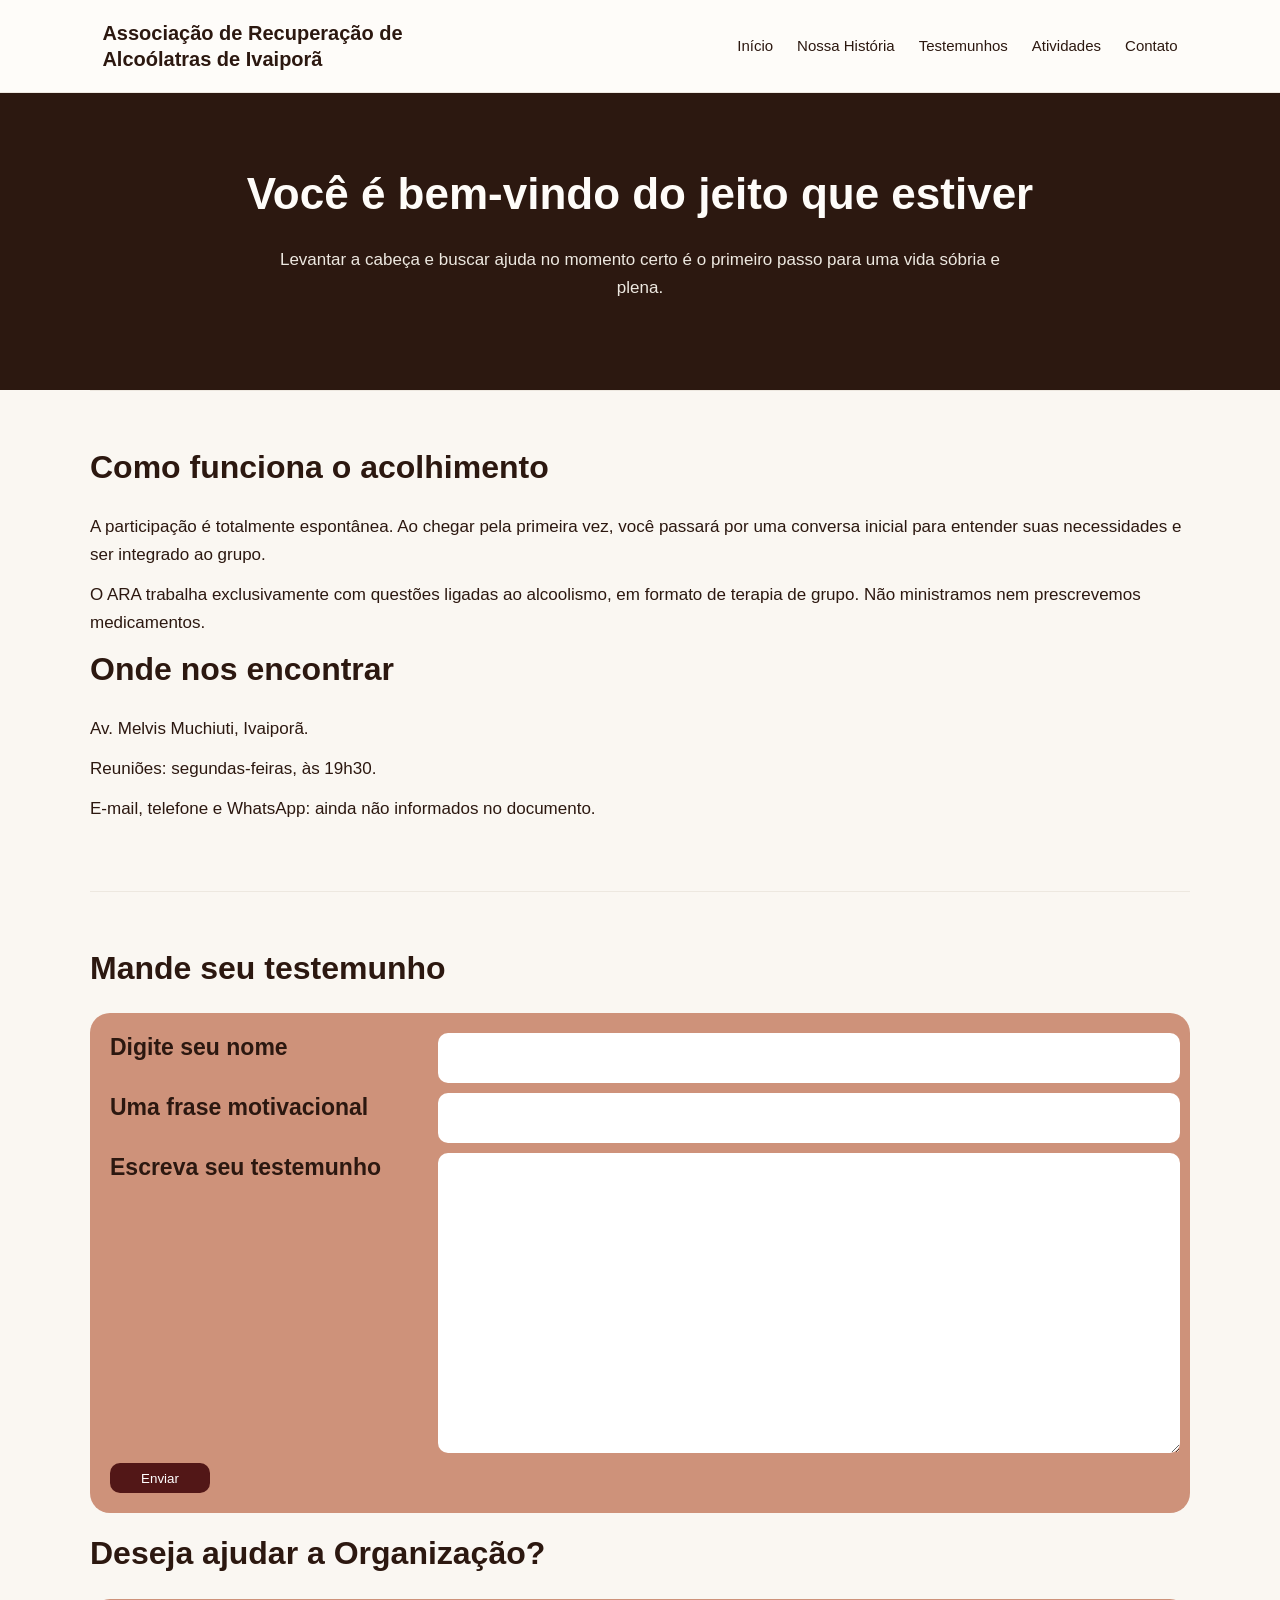
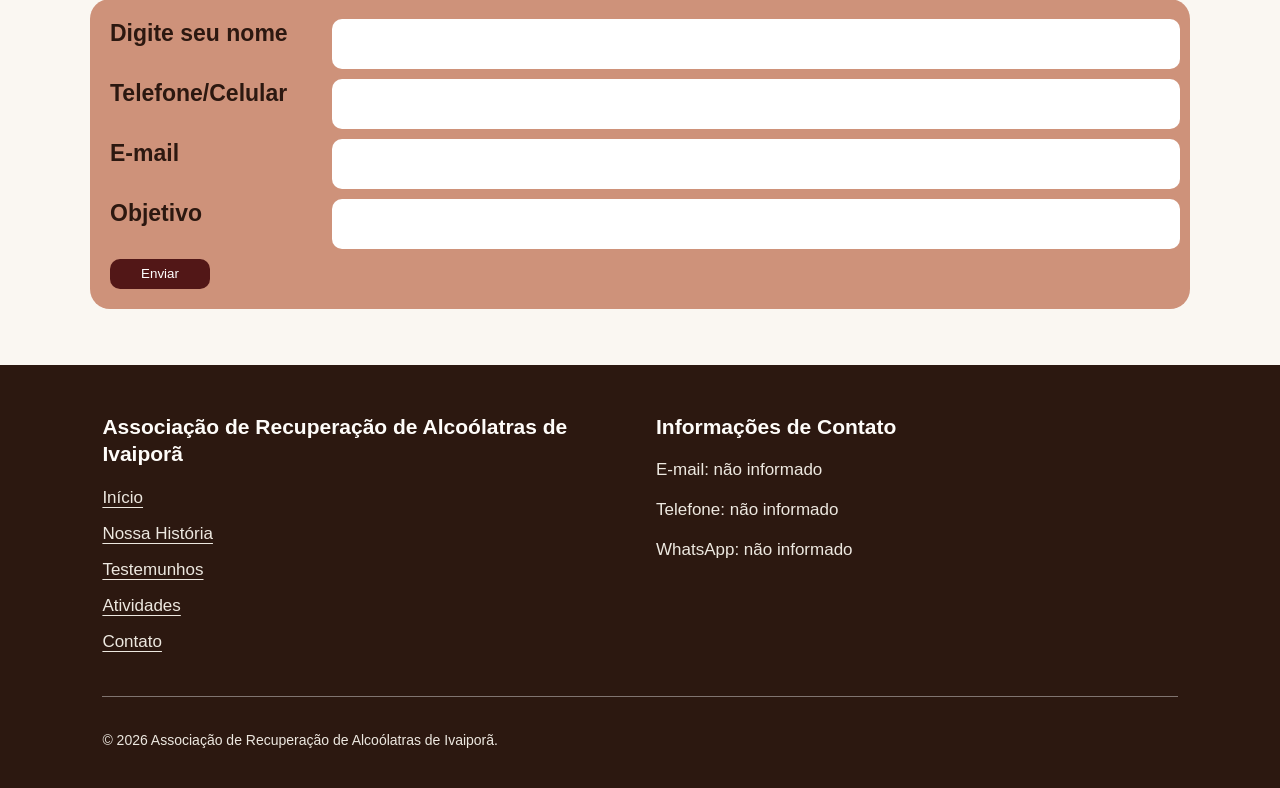
==== contato.html @ e246e1f0 "Add files via upload" ====
<!DOCTYPE html>
<html lang="pt-BR">

<head>
    <meta charset="UTF-8">
    <meta name="description" content="Entre em contato com a ARA Ivaiporã.">
    <meta name="viewport" content="width=device-width, initial-scale=1.0">
    <title>ARA Ivaiporã | Contato</title>
    <link rel="stylesheet" href="assets/style.css">
</head>

<body>
    <header><a class="marca-do-site" href="index.html"><span class="marca-completa">Associação de Recuperação de Alcoólatras de Ivaiporã</span><span class="marca-curta">ARA de Ivaiporã</span></a>
        <nav aria-label="Navegação principal">
<ul class="menu-desktop">
            <li><a href="index.html">Início</a></li>
            <li><a href="nossa-historia.html">Nossa História</a></li>
            <li><a href="testemunhos.html">Testemunhos</a></li>
            <li><a href="atividades.html">Atividades</a></li>
            <li><a href="contato.html">Contato</a></li>
        </ul>
<details class="menu-mobile">
<summary><span class="icone-menu" aria-hidden="true"></span>Menu</summary>
<ul>
            <li><a href="index.html">Início</a></li>
            <li><a href="nossa-historia.html">Nossa História</a></li>
            <li><a href="testemunhos.html">Testemunhos</a></li>
            <li><a href="atividades.html">Atividades</a></li>
            <li><a href="contato.html">Contato</a></li>
        </ul>
</details>
</nav>
    </header>
    <main>
        <section>
            <h1>Você é bem-vindo do jeito que estiver</h1>
            <p>Levantar a cabeça e buscar ajuda no momento certo é o primeiro passo para uma vida sóbria e plena.</p>
        </section>
        <section>
            <h2>Como funciona o acolhimento</h2>
            <p>A participação é totalmente espontânea. Ao chegar pela primeira vez, você passará por uma conversa
                inicial para entender suas necessidades e ser integrado ao grupo.</p>
            <p>O ARA trabalha exclusivamente com questões ligadas ao alcoolismo, em formato de terapia de grupo. Não
                ministramos nem prescrevemos medicamentos.</p>
            <h2>Onde nos encontrar</h2>
            <p>Av. Melvis Muchiuti, Ivaiporã.</p>
            <p>Reuniões: segundas-feiras, às 19h30.</p>
            <p>E-mail, telefone e WhatsApp: ainda não informados no documento.</p>
        </section>
        <section>
            <h2>Mande seu testemunho</h2>
            <div class="testemunho um">
            <h3><label for="">Digite seu nome</label> </h3>
            <input class="inputcont" type="text">
           <h3> <label for="">Uma frase motivacional</label> </h3>
            <input class="inputcont" type="text">
           <h3> <label for="">Escreva seu testemunho </label> </h3>
            <textarea class="inputcont tex" name="" id=""></textarea>
            <input class="botaosub" type="submit" value="Enviar">
            </div>
            <h2>Deseja ajudar a Organização?</h2>
            <div class="testemunho dois">
                 <h3><label for="">Digite seu nome</label> </h3>
            <input class="inputcont" type="text">
           <h3> <label for="">Telefone/Celular</label> </h3>
            <input class="inputcont" type="tel">
             <h3> <label for="">E-mail</label> </h3>
            <input class="inputcont" type="email">
                <h3> <label for="">Objetivo</label> </h3>
            <input class="inputcont" type="text">
            <input class="botaosub" type="submit" value="Enviar">
            </div>
        </section>
    </main>
    <footer>
        <div class="bloco-do-footer">
            <h3>Associação de Recuperação de Alcoólatras de Ivaiporã</h3>
            <ul>
                <li><a href="index.html">Início</a></li>
                <li><a href="nossa-historia.html">Nossa História</a></li>
                <li><a href="testemunhos.html">Testemunhos</a></li>
                <li><a href="atividades.html">Atividades</a></li>
                <li><a href="contato.html">Contato</a></li>
            </ul>
        </div>
        <div class="bloco-do-footer">
            <h3>Informações de Contato</h3>
            <address>
                <p>E-mail: não informado</p>
                <p>Telefone: não informado</p>
                <p>WhatsApp: não informado</p>
            </address>
        </div>
        <div class="registro-do-ara">
            <p>&copy; 2026 Associação de Recuperação de Alcoólatras de Ivaiporã.</p>
        </div>
    </footer>
</body>

</html>
---- assets/style.css ----
* {
    box-sizing: border-box;
}

body {
    margin: 0;
    font-family: "Segoe UI", "Trebuchet MS", Arial, sans-serif;
    font-size: 17px;
    line-height: 1.65;
    color: #2c1810;
    background-color: #faf7f2;
    overflow-wrap: break-word;
}

h1, h2, h3 {
    font-family: "Segoe UI", "Trebuchet MS", Arial, sans-serif;
    font-weight: 600;
    line-height: 1.3;
}

h1, h2, h3, h4, p, blockquote, figcaption {
    overflow-wrap: anywhere;
}

h1 {
    margin: 0 0 24px;
    font-size: clamp(2rem, 3.5vw, 2.75rem);
}

h2 {
    margin: 0 0 24px;
    font-size: clamp(1.625rem, 2.5vw, 2rem);
}

h3 {
    margin: 0 0 16px;
    font-size: 23px;
}

h4 {
    margin: 12px 0;
    font-size: 18px;
}

p {
    margin: 12px 0;
}

a {
    color: #2c1810;
    text-underline-offset: 4px;
}

a:hover {
    text-decoration: underline;
}

a:focus-visible {
    outline: 3px solid #c4854a;
    outline-offset: 4px;
}

img {
    max-width: 100%;
    height: auto;
}

iframe {
    max-width: 100%;
}


header {
    display: flex;
    flex-wrap: wrap;
    align-items: center;
    justify-content: space-between;
    gap: 20px;
    padding: 20px 8%;
    background-color: #fefcf9;
    border-bottom: 1px solid #ede8e0;
}

header a {
    color: #2c1810;
    text-decoration: none;
}

header > a {
    max-width: 390px;
    font-family: "Segoe UI", "Trebuchet MS", Arial, sans-serif;
    font-size: 20px;
    font-weight: bold;
    line-height: 1.3;
}

.marca-curta {
    display: none;
}

header > a,
header nav,
.banner-do-ara__conteudo,
.origem__conteudo > *,
.espaco-dos-articles > *,
.links-paginas > *,
.nossa-atividade-cartoes > *,
.informacoes-gerais > * {
    min-width: 0;
}

header ul {
    display: flex;
    flex-wrap: wrap;
    gap: 8px 24px;
    margin: 0;
    padding: 0;
    list-style: none;
}

header li a {
    display: inline-flex;
    align-items: center;
    min-height: 44px;
    padding: 10px 0;
    font-size: 15px;
}

header a:hover {
    color: #2c1810;
}


main > section {
    width: 90%;
    max-width: 1100px;
    margin: 0 auto;
    padding: clamp(36px, 5vw, 56px) 0;
}

main > section + section {
    border-top: 1px solid #ede8e0;
}

main > section:first-child,
.banner-do-ara {
    width: 100%;
    max-width: none;
    padding: clamp(48px, 6vw, 72px) 8%;
    color: #fefcf9;
    background-color: #2c1810;
    text-align: center;
}

.banner-do-ara__conteudo {
    max-width: 760px;
}

.banner-do-ara__conteudo h1,
.banner-do-ara__conteudo p {
    margin-left: 0;
}

.imagem-placeholder {
    display: block;
    width: 100%;
    object-fit: cover;
    background-color: #ede8e0;
}

.imagem-placeholder--banner {
    aspect-ratio: 16 / 10;
    min-height: 260px;
    border: 1px solid rgba(254, 252, 249, 0.32);
    border-radius: 12px;
}

.banner-do-ara > figure {
    margin: 0;
}

.legenda-imagem {
    margin: 10px 0 0;
    color: #ede8e0;
    font-size: 14px;
}

.imagem-historia {
    margin: 0;
}

.imagem-placeholder--historia {
    aspect-ratio: 4 / 3;
    border-radius: 10px;
}

.imagem-historia figcaption {
    margin-top: 10px;
    color: #6b5548;
    font-size: 14px;
}

.origem__conteudo {
    display: grid;
    grid-template-columns: minmax(0, 1.1fr) minmax(260px, 0.9fr);
    align-items: center;
    gap: clamp(28px, 5vw, 56px);
}

.lista-testemunhos {
    display: grid;
    gap: 24px;
}

.cartao-testemunho {
    margin: 0;
    padding: clamp(22px, 4vw, 32px);
    border: 1px solid #ede8e0;
    border-radius: 10px;
    background-color: #fefcf9;
}

.cartao-testemunho + .cartao-testemunho {
    margin-top: 0;
}

.identificacao-testemunho {
    display: flex;
    align-items: center;
    gap: 16px;
    margin-top: 22px;
}

.foto-testemunho {
    flex: 0 0 72px;
    width: 72px;
    height: 72px;
    border: 1px solid #ede8e0;
    border-radius: 50%;
    object-fit: cover;
    background-color: #ede8e0;
}

.identificacao-testemunho p {
    margin: 0;
}

.identificacao-testemunho strong {
    display: block;
}

.identificacao-testemunho span {
    color: #6b5548;
    font-size: 15px;
}

.banner-do-ara {
    display: grid;
    grid-template-columns: minmax(0, 1.15fr) minmax(280px, 0.85fr);
    align-items: center;
    gap: clamp(28px, 5vw, 72px);
    text-align: left;
}

main > section:first-child h1,
.banner-do-ara h1 {
    max-width: 850px;
    margin: 0 auto 24px;
}

main > section:first-child p,
.banner-do-ara p {
    max-width: 760px;
    margin: 16px auto;
    color: #ede8e0;
}


.espaco-dos-articles,
.links-paginas,
.nossa-atividade-cartoes,
.informacoes-gerais {
    display: flex;
    flex-wrap: wrap;
    gap: 24px;
}

.espaco-dos-articles,
.links-paginas {
    margin-top: 32px;
}

.espaco-dos-articles > article,
.links-paginas > a,
.cartoes-de-atividades-realizadas {
    flex: 1 1 280px;
    min-width: 0;
    padding: 28px;
    border: 1px solid #ede8e0;
    border-radius: 8px;
    background-color: #fefcf9;
}

.links-paginas > a {
    color: #2c1810;
    text-decoration: none;
}

.links-paginas > a:hover {
    border-color: #c4854a;
}

.chamado-link-paginas {
    color: #2c1810;
    font-weight: bold;
    text-decoration: underline;
}

.blocos-informacoes-gerais {
    flex: 1 1 280px;
    text-align: center;
}

.texto-informacoes-gerais-destacado {
    color: #2c1810;
}


.conteudo-historia,
.fundacao p {
    max-width: 820px;
}

.fundacao strong {
    display: inline-block;
    margin-top: 16px;
    padding: 8px 16px;
    color: #2c1810;
    background-color: #ede8e0;
    border-radius: 6px;
}

.linha-do-tempo > article {
    margin: 0 0 24px;
    padding: 20px 28px;
    border-left: 4px solid #c4854a;
    background-color: #fefcf9;
}

.linha-do-tempo h3 {
    color: #2c1810;
}

main article + article {
    margin-top: 24px;
}

.espaco-dos-articles > article + article {
    margin-top: 0;
}

blockquote {
    margin: 16px 0;
    padding: 16px 24px;
    border-left: 4px solid #c4854a;
    background-color: #fefcf9;
    font-style: italic;
}

.continuacao-historia {
    text-align: center;
}


.botao-ajuda,
.quero-conhecer,
.continuacao-historia > a {
    display: inline-block;
    margin: 16px 8px 0 0;
    padding: 12px 22px;
    border: 2px solid #c4854a;
    border-radius: 6px;
    font-weight: bold;
    text-decoration: none;
}

.botao-ajuda,
.continuacao-historia > a {
    color: #2c1810;
    background-color: #c4854a;
}

.quero-conhecer {
    color: #fefcf9;
    border-color: #ede8e0;
}

.botao-ajuda:hover,
.continuacao-historia > a:hover {
    background-color: #ede8e0;
}

.quero-conhecer:hover {
    color: #2c1810;
    background-color: #fefcf9;
}


footer {
    display: flex;
    flex-wrap: wrap;
    gap: 32px;
    padding: 48px 8% 24px;
    color: #ede8e0;
    background-color: #2c1810;
}

.bloco-do-footer {
    flex: 1 1 280px;
}

footer h3 {
    color: #fefcf9;
    font-size: 21px;
}

footer a {
    color: #ede8e0;
}

footer ul {
    margin: 0;
    padding: 0;
    list-style: none;
}

footer li {
    margin-bottom: 8px;
}

footer address {
    font-style: normal;
}

.registro-do-ara {
    flex-basis: 100%;
    padding-top: 20px;
    border-top: 1px solid rgba(255, 255, 255, 0.4);
    font-size: 14px;
}


@media (max-width: 600px) {
    .espaco-dos-articles > article,
    .links-paginas > a,
    .cartoes-de-atividades-realizadas {
        flex-basis: 100%;
        padding: 20px;
    }

    .botao-ajuda,
    .quero-conhecer,
    .continuacao-historia > a {
        display: flex;
        align-items: center;
        justify-content: center;
        min-height: 48px;
        margin: 12px 0 0;
        width: 100%;
    }

    h1 {
        font-size: clamp(1.75rem, 7vw, 2rem);
    }

    h2 {
        font-size: clamp(1.5rem, 6vw, 1.6875rem);
    }

    main > section {
        padding: 36px 0;
    }

    main > section:first-child,
    .banner-do-ara {
        padding: 48px 5%;
    }

    .linha-do-tempo > article,
    blockquote {
        padding: 20px;
    }

    footer {
        padding: 36px 5% 20px;
    }
}

.menu-mobile {
    display: none;
}

@media (max-width: 900px) {
    header {
        flex-direction: row;
        flex-wrap: nowrap;
        align-items: center;
        gap: 12px;
        padding: 18px 5%;
    }

    header > a {
        flex: 1 1 auto;
        max-width: calc(100% - 112px);
        font-size: 18px;
    }

    header nav {
        position: relative;
        flex: 0 0 auto;
        width: auto;
        margin-left: auto;
    }

    .marca-completa {
        display: none;
    }

    .marca-curta {
        display: inline;
    }

    header .menu-desktop {
        display: none;
    }

    .menu-mobile {
        display: block;
    }

    .menu-mobile summary {
        display: flex;
        align-items: center;
        justify-content: center;
        gap: 10px;
        min-height: 48px;
        padding: 10px 14px;
        border: 1px solid #ede8e0;
        border-radius: 8px;
        background-color: #fefcf9;
        color: #2c1810;
        font-weight: 600;
        cursor: pointer;
        list-style: none;
    }

    .menu-mobile summary::-webkit-details-marker {
        display: none;
    }

    .menu-mobile summary:focus-visible {
        outline: 3px solid #c4854a;
        outline-offset: 4px;
    }

    .icone-menu {
        display: block;
        width: 20px;
        height: 2px;
        background-color: currentColor;
        box-shadow: 0 -6px currentColor, 0 6px currentColor;
    }

    .menu-mobile[open] summary {
        background-color: #ede8e0;
    }

    .menu-mobile ul {
        position: absolute;
        z-index: 10;
        top: calc(100% + 10px);
        right: 0;
        display: flex;
        flex-direction: column;
        gap: 4px;
        width: min(280px, 90vw);
        padding: 12px;
        border: 1px solid #ede8e0;
        border-radius: 12px;
        background-color: #fefcf9;
        box-shadow: 0 8px 24px rgba(44, 24, 16, 0.12);
    }

    .menu-mobile li a {
        display: flex;
        width: 100%;
        min-height: 48px;
        padding: 10px 14px;
        border-radius: 6px;
        font-size: 16px;
    }

    .menu-mobile li a:hover {
        background-color: #ede8e0;
    }

    .banner-do-ara,
    .origem__conteudo {
        grid-template-columns: 1fr;
    }

    .banner-do-ara {
        text-align: center;
    }

    .banner-do-ara__conteudo {
        max-width: 760px;
        margin: 0 auto;
    }

    .banner-do-ara__conteudo h1,
    .banner-do-ara__conteudo p {
        margin-left: auto;
        margin-right: auto;
    }

    .imagem-placeholder--banner {
        max-width: 640px;
        margin: 0 auto;
    }
}

@media (max-width: 600px) {
    .imagem-placeholder--banner {
        min-height: 0;
    }

    .identificacao-testemunho {
        align-items: flex-start;
    }
}
/*João*/
.inputcont{
    width: 100%;
    height: 50px;
border-radius: 10px;
border: black 1px;
font-size: 20px;
}
.um{
grid-template-columns: 30% 70%;
margin-bottom: 20px;
}
.dois{
grid-template-columns: 20% 80%;
}
.testemunho{
    display: grid;
    gap: 10px;
    background-color: #ce927a;
    border-radius: 20px;
    padding: 20px;
}


.tex{
    width: 100%;
    height: 300px;
}
.botaosub{
    width: 100px;
    height: 30px;
    border-radius: 10px;
    border: 0px;
    background-color: rgb(82, 23, 23);
    color: white;;
}
.botaosub:active{
    transform: translate(2px,2px);
}
.dois{
    margin-top: 10px;
}
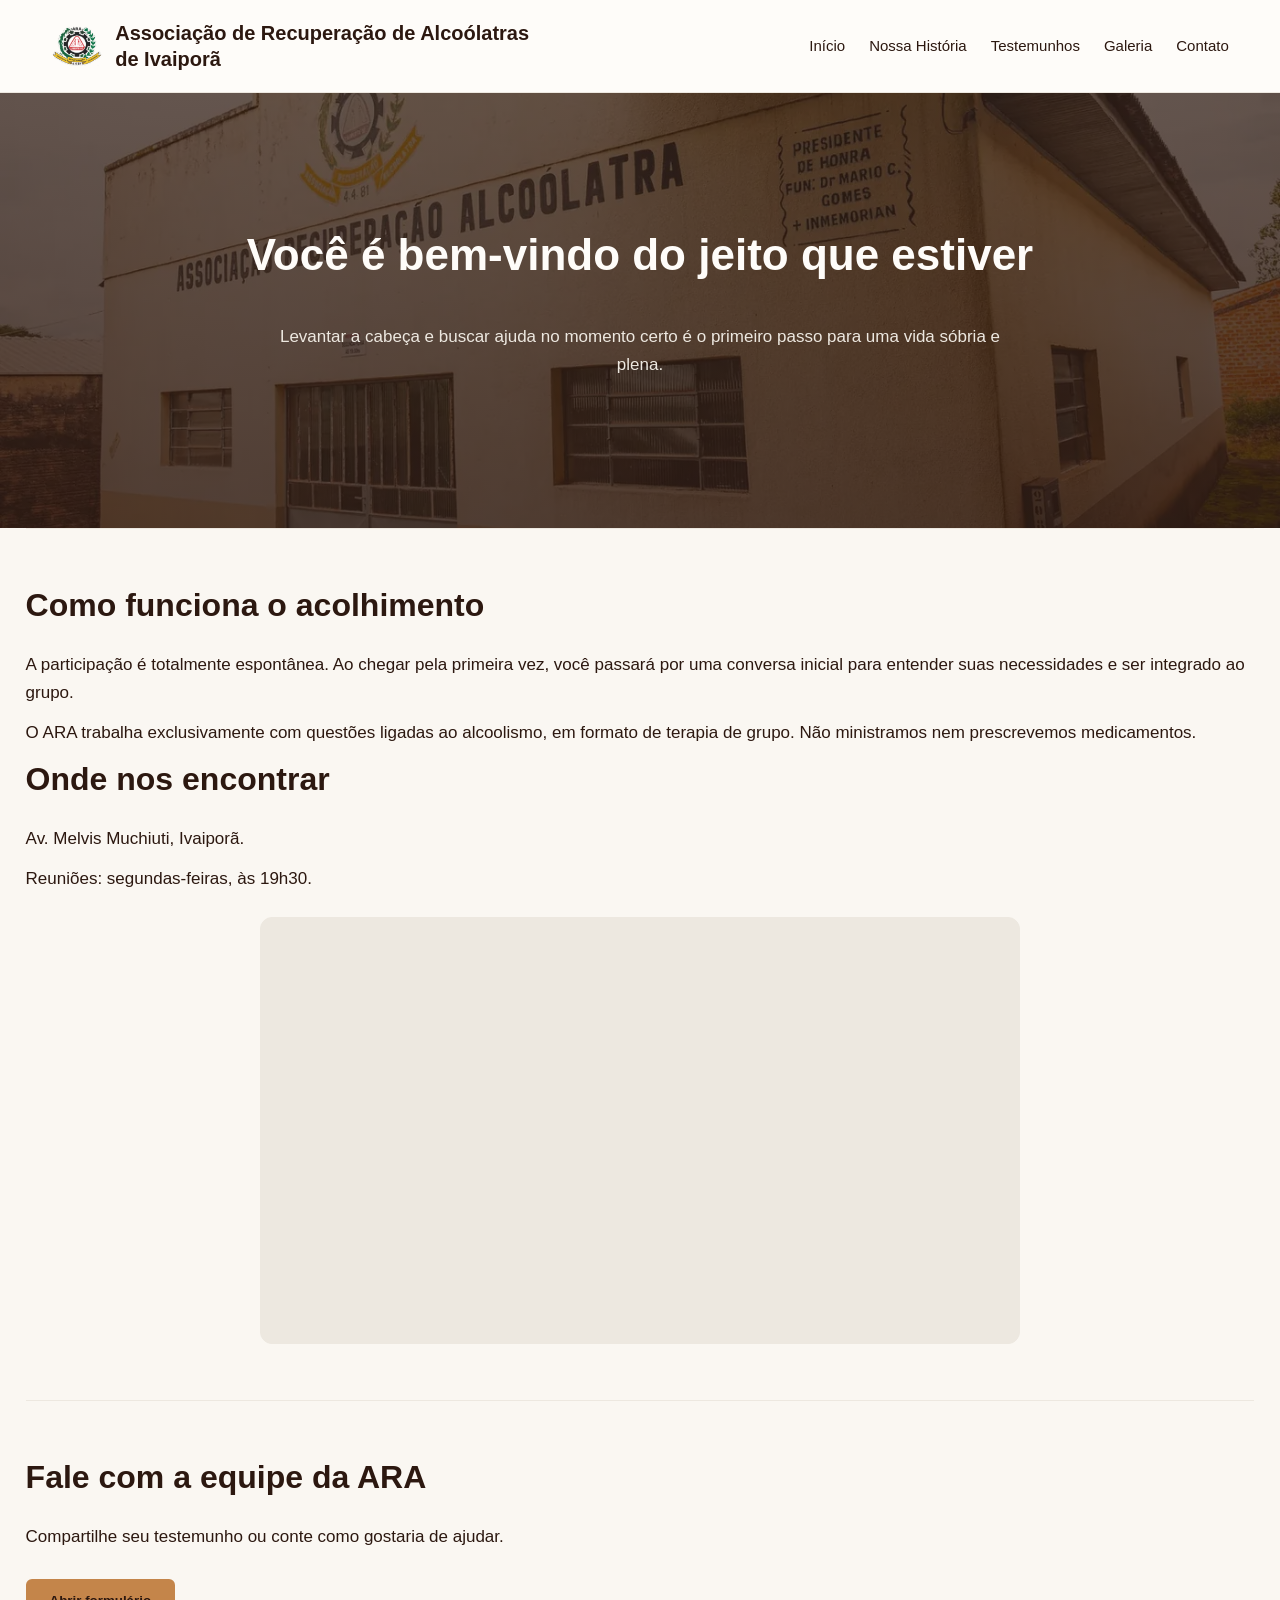
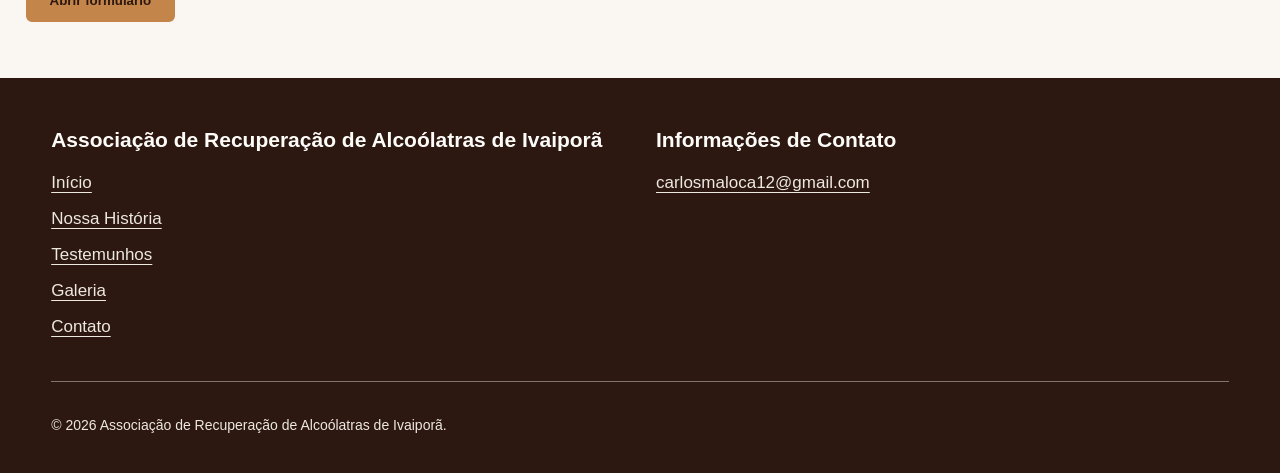
==== commit 3e82515d: "Add files via upload" ====
--- a/contato.html
+++ b/contato.html
@@ -1,100 +1,75 @@
-<!DOCTYPE html>
-<html lang="pt-BR">
-
-<head>
-    <meta charset="UTF-8">
-    <meta name="description" content="Entre em contato com a ARA Ivaiporã.">
-    <meta name="viewport" content="width=device-width, initial-scale=1.0">
-    <title>ARA Ivaiporã | Contato</title>
-    <link rel="stylesheet" href="assets/style.css">
-</head>
-
-<body>
-    <header><a class="marca-do-site" href="index.html"><span class="marca-completa">Associação de Recuperação de Alcoólatras de Ivaiporã</span><span class="marca-curta">ARA de Ivaiporã</span></a>
-        <nav aria-label="Navegação principal">
-<ul class="menu-desktop">
-            <li><a href="index.html">Início</a></li>
-            <li><a href="nossa-historia.html">Nossa História</a></li>
-            <li><a href="testemunhos.html">Testemunhos</a></li>
-            <li><a href="atividades.html">Atividades</a></li>
-            <li><a href="contato.html">Contato</a></li>
-        </ul>
-<details class="menu-mobile">
-<summary><span class="icone-menu" aria-hidden="true"></span>Menu</summary>
-<ul>
-            <li><a href="index.html">Início</a></li>
-            <li><a href="nossa-historia.html">Nossa História</a></li>
-            <li><a href="testemunhos.html">Testemunhos</a></li>
-            <li><a href="atividades.html">Atividades</a></li>
-            <li><a href="contato.html">Contato</a></li>
-        </ul>
-</details>
-</nav>
-    </header>
-    <main>
-        <section>
-            <h1>Você é bem-vindo do jeito que estiver</h1>
-            <p>Levantar a cabeça e buscar ajuda no momento certo é o primeiro passo para uma vida sóbria e plena.</p>
-        </section>
-        <section>
-            <h2>Como funciona o acolhimento</h2>
-            <p>A participação é totalmente espontânea. Ao chegar pela primeira vez, você passará por uma conversa
-                inicial para entender suas necessidades e ser integrado ao grupo.</p>
-            <p>O ARA trabalha exclusivamente com questões ligadas ao alcoolismo, em formato de terapia de grupo. Não
-                ministramos nem prescrevemos medicamentos.</p>
-            <h2>Onde nos encontrar</h2>
-            <p>Av. Melvis Muchiuti, Ivaiporã.</p>
-            <p>Reuniões: segundas-feiras, às 19h30.</p>
-            <p>E-mail, telefone e WhatsApp: ainda não informados no documento.</p>
-        </section>
-        <section>
-            <h2>Mande seu testemunho</h2>
-            <div class="testemunho um">
-            <h3><label for="">Digite seu nome</label> </h3>
-            <input class="inputcont" type="text">
-           <h3> <label for="">Uma frase motivacional</label> </h3>
-            <input class="inputcont" type="text">
-           <h3> <label for="">Escreva seu testemunho </label> </h3>
-            <textarea class="inputcont tex" name="" id=""></textarea>
-            <input class="botaosub" type="submit" value="Enviar">
-            </div>
-            <h2>Deseja ajudar a Organização?</h2>
-            <div class="testemunho dois">
-                 <h3><label for="">Digite seu nome</label> </h3>
-            <input class="inputcont" type="text">
-           <h3> <label for="">Telefone/Celular</label> </h3>
-            <input class="inputcont" type="tel">
-             <h3> <label for="">E-mail</label> </h3>
-            <input class="inputcont" type="email">
-                <h3> <label for="">Objetivo</label> </h3>
-            <input class="inputcont" type="text">
-            <input class="botaosub" type="submit" value="Enviar">
-            </div>
-        </section>
-    </main>
-    <footer>
-        <div class="bloco-do-footer">
-            <h3>Associação de Recuperação de Alcoólatras de Ivaiporã</h3>
-            <ul>
-                <li><a href="index.html">Início</a></li>
-                <li><a href="nossa-historia.html">Nossa História</a></li>
-                <li><a href="testemunhos.html">Testemunhos</a></li>
-                <li><a href="atividades.html">Atividades</a></li>
-                <li><a href="contato.html">Contato</a></li>
-            </ul>
-        </div>
-        <div class="bloco-do-footer">
-            <h3>Informações de Contato</h3>
-            <address>
-                <p>E-mail: não informado</p>
-                <p>Telefone: não informado</p>
-                <p>WhatsApp: não informado</p>
-            </address>
-        </div>
-        <div class="registro-do-ara">
-            <p>&copy; 2026 Associação de Recuperação de Alcoólatras de Ivaiporã.</p>
-        </div>
-    </footer>
-</body>
-
-</html>
+<!DOCTYPE html>
+<html lang="pt-BR">
+<head>
+  <meta charset="UTF-8">
+  <meta name="description" content="Entre em contato com a ARA Ivaiporã.">
+  <meta name="viewport" content="width=device-width, initial-scale=1.0">
+  <title>ARA Ivaiporã | Contato</title>
+  <link rel="stylesheet" href="assets/style.css">
+  <link rel="icon" type="image/svg+xml" href="assets/logo-ara.svg">
+  <link rel="alternate icon" type="image/png" sizes="192x192" href="assets/favicon-ara.png">
+</head>
+<body>
+  <header>
+    <a class="marca-do-site" href="index.html"><img class="logo-site" src="assets/logo-ara.svg" alt=""><span class="marca-completa">Associação de Recuperação de Alcoólatras de Ivaiporã</span><span class="marca-curta">ARA de Ivaiporã</span></a>
+    <nav aria-label="Navegação principal">
+      <ul class="menu-desktop"><li><a href="index.html">Início</a></li><li><a href="nossa-historia.html">Nossa História</a></li><li><a href="testemunhos.html">Testemunhos</a></li><li><a href="galeria.html">Galeria</a></li><li><a href="contato.html" aria-current="page">Contato</a></li></ul>
+      <details class="menu-mobile"><summary><span class="icone-menu" aria-hidden="true"></span>Menu</summary><ul><li><a href="index.html">Início</a></li><li><a href="nossa-historia.html">Nossa História</a></li><li><a href="testemunhos.html">Testemunhos</a></li><li><a href="galeria.html">Galeria</a></li><li><a href="contato.html" aria-current="page">Contato</a></li></ul></details>
+    </nav>
+  </header>
+  <main>
+    <section><h1>Você é bem-vindo do jeito que estiver</h1><p>Levantar a cabeça e buscar ajuda no momento certo é o primeiro passo para uma vida sóbria e plena.</p></section>
+    <section><h2>Como funciona o acolhimento</h2><p>A participação é totalmente espontânea. Ao chegar pela primeira vez, você passará por uma conversa inicial para entender suas necessidades e ser integrado ao grupo.</p><p>O ARA trabalha exclusivamente com questões ligadas ao alcoolismo, em formato de terapia de grupo. Não ministramos nem prescrevemos medicamentos.</p><h2>Onde nos encontrar</h2><p>Av. Melvis Muchiuti, Ivaiporã.</p><p>Reuniões: segundas-feiras, às 19h30.</p>
+      <div class="mapa-localizacao">
+        <iframe src="https://www.google.com/maps/embed?pb=!1m18!1m12!1m3!1d3638.153562243452!2d-51.6648387!3d-24.2364073!2m3!1f0!2f0!3f0!3m2!1i1024!2i768!4f13.1!3m3!1m2!1s0x94ec15002b1d67ed%3A0xe3127d0bc6954eef!2zQXNzb2NpYcOnw6NvIGRlIFJlY3VwZXJhw6fDo28gZGUgQWxjw7NvbGF0cmFzIGRlIEl2YWlwb3LDow!5e0!3m2!1spt-BR!2sbr!4v1792259090813!5m2!1spt-BR!2sbr" title="Localização da Associação de Recuperação de Alcoólatras de Ivaiporã" loading="lazy" referrerpolicy="strict-origin-when-cross-origin" allowfullscreen></iframe>
+      </div>
+    </section>
+    <section class="secao-formulario" aria-labelledby="titulo-formulario">
+      <h2 id="titulo-formulario">Fale com a equipe da ARA</h2>
+      <p>Compartilhe seu testemunho ou conte como gostaria de ajudar.</p>
+      <button class="botao-ajuda" id="abrir_popup" type="button" aria-haspopup="dialog" aria-controls="fundo">Abrir formulário</button>
+      <div class="fundo_popup" id="fundo" hidden>
+        <div class="popup" role="dialog" aria-modal="true" aria-labelledby="titulo-formulario-popup" tabindex="-1">
+          <button id="fechar_popup" class="fechar" type="button" aria-label="Fechar formulário">&times;</button>
+          <h2 id="titulo-formulario-popup">Como você gostaria de participar?</h2>
+          <fieldset class="escolha-formulario">
+        <legend>Escolha uma opção</legend>
+        <label class="opcao-formulario"><input type="radio" name="tipo-formulario" value="testemunho" aria-controls="painel-testemunho"><span><strong>Enviar meu testemunho</strong><small>Compartilhe sua experiência com a equipe da ARA.</small></span></label>
+        <label class="opcao-formulario"><input type="radio" name="tipo-formulario" value="ajuda" aria-controls="painel-ajuda"><span><strong>Quero ajudar a organização</strong><small>Conte como gostaria de contribuir.</small></span></label>
+      </fieldset>
+      <div class="painel-formulario" id="painel-testemunho" data-form-panel hidden>
+        <h3>Mande seu testemunho</h3>
+        <p>Seu relato será enviado de forma privada à equipe. Não inclua dados pessoais de terceiros.</p>
+        <form class="formulario-contato" data-contact-form method="post" action="https://script.google.com/macros/s/AKfycbwa0VaJi0lyXBuar0eToCJswqamdV7FQXIpG-fsNFx7dayQ7Dnlq8CvYOz2Lg20OrA4ew/exec">
+          <input type="hidden" name="form_type" value="testemunho"><div class="campo-armadilha" aria-hidden="true"><label>Site <input tabindex="-1" autocomplete="off" name="website" type="text"></label></div>
+          <div class="grade-campos-formulario">
+            <div class="campo-formulario"><label for="testemunho-nome">Seu nome</label><input id="testemunho-nome" name="name" type="text" minlength="2" maxlength="100" autocomplete="name" required></div>
+            <div class="campo-formulario"><label for="testemunho-email">E-mail <span>(opcional, para resposta)</span></label><input id="testemunho-email" name="email" type="email" maxlength="254" autocomplete="email"></div>
+            <div class="campo-formulario campo-formulario--amplo"><label for="testemunho-frase">Uma frase motivacional</label><input id="testemunho-frase" name="motivational_phrase" type="text" maxlength="180" required></div>
+            <div class="campo-formulario campo-formulario--amplo"><label for="testemunho-texto">Seu testemunho</label><textarea id="testemunho-texto" name="message" rows="5" minlength="20" maxlength="5000" required></textarea></div>
+          </div>
+          <label class="consentimento"><input name="consent" type="checkbox" value="yes" required> Autorizo o envio deste relato para a equipe do ARA.</label><button class="botaosub" type="submit">Enviar testemunho</button><p class="mensagem-formulario" data-form-status role="status" aria-live="polite"></p>
+        </form>
+      </div>
+      <div class="painel-formulario" id="painel-ajuda" data-form-panel hidden>
+        <h3>Quero ajudar a organização</h3>
+        <p>Deixe seus dados e conte como gostaria de contribuir.</p>
+        <form class="formulario-contato" data-contact-form method="post" action="https://script.google.com/macros/s/AKfycbwa0VaJi0lyXBuar0eToCJswqamdV7FQXIpG-fsNFx7dayQ7Dnlq8CvYOz2Lg20OrA4ew/exec">
+          <input type="hidden" name="form_type" value="ajuda"><div class="campo-armadilha" aria-hidden="true"><label>Site <input tabindex="-1" autocomplete="off" name="website" type="text"></label></div>
+          <div class="grade-campos-formulario">
+            <div class="campo-formulario"><label for="ajuda-nome">Seu nome</label><input id="ajuda-nome" name="name" type="text" minlength="2" maxlength="100" autocomplete="name" required></div>
+            <div class="campo-formulario"><label for="ajuda-telefone">Telefone ou celular</label><input id="ajuda-telefone" name="phone" type="tel" inputmode="tel" maxlength="30" autocomplete="tel" required></div>
+            <div class="campo-formulario campo-formulario--amplo"><label for="ajuda-email">E-mail</label><input id="ajuda-email" name="email" type="email" maxlength="254" autocomplete="email" required></div>
+            <div class="campo-formulario campo-formulario--amplo"><label for="ajuda-objetivo">Como deseja ajudar?</label><textarea id="ajuda-objetivo" name="message" rows="4" minlength="10" maxlength="2000" required></textarea></div>
+          </div>
+          <label class="consentimento"><input name="consent" type="checkbox" value="yes" required> Autorizo o envio destes dados para a equipe do ARA.</label><button class="botaosub" type="submit">Enviar mensagem</button><p class="mensagem-formulario" data-form-status role="status" aria-live="polite"></p>
+        </form>
+        </div>
+        </div>
+      </div>
+    </section>
+  </main>
+  <footer><div class="bloco-do-footer"><h3>Associação de Recuperação de Alcoólatras de Ivaiporã</h3><ul><li><a href="index.html">Início</a></li><li><a href="nossa-historia.html">Nossa História</a></li><li><a href="testemunhos.html">Testemunhos</a></li><li><a href="galeria.html">Galeria</a></li><li><a href="contato.html">Contato</a></li></ul></div><div class="bloco-do-footer"><h3>Informações de Contato</h3><address><p><a href="mailto:carlosmaloca12@gmail.com">carlosmaloca12@gmail.com</a></p></address></div><div class="registro-do-ara"><p>&copy; 2026 Associação de Recuperação de Alcoólatras de Ivaiporã.</p></div></footer>
+  <script src="assets/contact-form.js"></script>
+</body>
+</html>
--- a/assets/style.css
+++ b/assets/style.css
@@ -1,3 +1,31 @@
+
+:root {
+    color-scheme: light;
+    --cor-texto: #2c1810;
+    --cor-fundo: #faf7f2;
+    --cor-superficie: #fefcf9;
+    --cor-branco: #ffffff;
+    --cor-borda: #ede8e0;
+    --cor-destaque: #c4854a;
+    --cor-texto-suave: #6b5548;
+    --cor-borda-destaque: #e1b099;
+    --cor-campo-borda: #a98f7d;
+    --cor-botao: #522f22;
+    --cor-sucesso: #315c35;
+    --cor-erro: #9b2626;
+    --cor-texto-popup: #333333;
+    --cor-borda-banner: rgba(254, 252, 249, 0.32);
+    --cor-overlay-banner: linear-gradient(rgba(44, 24, 16, 0.72), rgba(44, 24, 16, 0.82));
+    --cor-borda-footer: rgba(255, 255, 255, 0.4);
+    --cor-sombra-menu: rgba(44, 24, 16, 0.12);
+    --cor-overlay-popup: rgba(0, 0, 0, 0.72);
+    --cor-overlay-cartao: linear-gradient(180deg, rgba(44, 24, 16, 0.18) 0%, rgba(44, 24, 16, 0.88) 100%);
+    --cor-sombra-cartao: 0 12px 32px rgba(44, 24, 16, 0.10);
+    --cor-sombra-selecao: 0 0 0 2px rgba(196, 133, 74, 0.22);
+    --largura-conteudo: 1280px;
+    --raio-cartao: 12px;
+}
+
 * {
     box-sizing: border-box;
 }
@@ -7,8 +35,8 @@
     font-family: "Segoe UI", "Trebuchet MS", Arial, sans-serif;
     font-size: 17px;
     line-height: 1.65;
-    color: #2c1810;
-    background-color: #faf7f2;
+    color: var(--cor-texto);
+    background-color: var(--cor-fundo);
     overflow-wrap: break-word;
 }
 
@@ -47,7 +75,7 @@
 }
 
 a {
-    color: #2c1810;
+    color: var(--cor-texto);
     text-underline-offset: 4px;
 }
 
@@ -56,7 +84,7 @@
 }
 
 a:focus-visible {
-    outline: 3px solid #c4854a;
+    outline: 3px solid var(--cor-destaque);
     outline-offset: 4px;
 }
 
@@ -76,18 +104,18 @@
     align-items: center;
     justify-content: space-between;
     gap: 20px;
-    padding: 20px 8%;
-    background-color: #fefcf9;
-    border-bottom: 1px solid #ede8e0;
+    padding: 20px clamp(16px, 4vw, 64px);
+    background-color: var(--cor-superficie);
+    border-bottom: 1px solid var(--cor-borda);
 }
 
 header a {
-    color: #2c1810;
+    color: var(--cor-texto);
     text-decoration: none;
 }
 
 header > a {
-    max-width: 390px;
+    max-width: 500px;
     font-family: "Segoe UI", "Trebuchet MS", Arial, sans-serif;
     font-size: 20px;
     font-weight: bold;
@@ -127,28 +155,34 @@
 }
 
 header a:hover {
-    color: #2c1810;
+    color: var(--cor-texto);
 }
 
 
 main > section {
-    width: 90%;
-    max-width: 1100px;
+    width: min(96%, var(--largura-conteudo));
+    max-width: none;
     margin: 0 auto;
     padding: clamp(36px, 5vw, 56px) 0;
 }
 
 main > section + section {
-    border-top: 1px solid #ede8e0;
+    border-top: 1px solid var(--cor-borda);
 }
 
 main > section:first-child,
 .banner-do-ara {
     width: 100%;
     max-width: none;
-    padding: clamp(48px, 6vw, 72px) 8%;
-    color: #fefcf9;
-    background-color: #2c1810;
+    padding: clamp(40px, 5vw, 64px) clamp(20px, 5vw, 72px);
+    position: relative;
+    isolation: isolate;
+    color: var(--cor-superficie);
+    background-color: var(--cor-texto);
+    background-image: var(--cor-overlay-banner), url("fotos/galeria/banner-associacao.webp");
+    background-size: cover;
+    background-position: center 48%;
+    background-repeat: no-repeat;
     text-align: center;
 }
 
@@ -165,13 +199,13 @@
     display: block;
     width: 100%;
     object-fit: cover;
-    background-color: #ede8e0;
+    background-color: var(--cor-borda);
 }
 
 .imagem-placeholder--banner {
     aspect-ratio: 16 / 10;
     min-height: 260px;
-    border: 1px solid rgba(254, 252, 249, 0.32);
+    border: 1px solid var(--cor-borda-banner);
     border-radius: 12px;
 }
 
@@ -181,7 +215,7 @@
 
 .legenda-imagem {
     margin: 10px 0 0;
-    color: #ede8e0;
+    color: var(--cor-borda);
     font-size: 14px;
 }
 
@@ -196,15 +230,12 @@
 
 .imagem-historia figcaption {
     margin-top: 10px;
-    color: #6b5548;
+    color: var(--cor-texto-suave);
     font-size: 14px;
 }
 
 .origem__conteudo {
-    display: grid;
-    grid-template-columns: minmax(0, 1.1fr) minmax(260px, 0.9fr);
-    align-items: center;
-    gap: clamp(28px, 5vw, 56px);
+    display: block;
 }
 
 .lista-testemunhos {
@@ -215,9 +246,9 @@
 .cartao-testemunho {
     margin: 0;
     padding: clamp(22px, 4vw, 32px);
-    border: 1px solid #ede8e0;
+    border: 1px solid var(--cor-borda);
     border-radius: 10px;
-    background-color: #fefcf9;
+    background-color: var(--cor-superficie);
 }
 
 .cartao-testemunho + .cartao-testemunho {
@@ -235,10 +266,10 @@
     flex: 0 0 72px;
     width: 72px;
     height: 72px;
-    border: 1px solid #ede8e0;
+    border: 1px solid var(--cor-borda);
     border-radius: 50%;
     object-fit: cover;
-    background-color: #ede8e0;
+    background-color: var(--cor-borda);
 }
 
 .identificacao-testemunho p {
@@ -250,7 +281,7 @@
 }
 
 .identificacao-testemunho span {
-    color: #6b5548;
+    color: var(--cor-texto-suave);
     font-size: 15px;
 }
 
@@ -272,7 +303,7 @@
 .banner-do-ara p {
     max-width: 760px;
     margin: 16px auto;
-    color: #ede8e0;
+    color: var(--cor-borda);
 }
 
 
@@ -296,22 +327,22 @@
     flex: 1 1 280px;
     min-width: 0;
     padding: 28px;
-    border: 1px solid #ede8e0;
+    border: 1px solid var(--cor-borda);
     border-radius: 8px;
-    background-color: #fefcf9;
+    background-color: var(--cor-superficie);
 }
 
 .links-paginas > a {
-    color: #2c1810;
+    color: var(--cor-texto);
     text-decoration: none;
 }
 
 .links-paginas > a:hover {
-    border-color: #c4854a;
+    border-color: var(--cor-destaque);
 }
 
 .chamado-link-paginas {
-    color: #2c1810;
+    color: var(--cor-texto);
     font-weight: bold;
     text-decoration: underline;
 }
@@ -322,33 +353,38 @@
 }
 
 .texto-informacoes-gerais-destacado {
-    color: #2c1810;
-}
-
-
-.conteudo-historia,
-.fundacao p {
-    max-width: 820px;
-}
+    color: var(--cor-texto);
+}
+
+
+.conteudo-historia {
+    display: grid;
+    grid-template-columns: minmax(0, 1.1fr) minmax(280px, 0.9fr);
+    align-items: center;
+    gap: clamp(24px, 4vw, 48px);
+}
+
+.conteudo-historia > div { min-width: 0; }
+.fundacao p { max-width: 100%; }
 
 .fundacao strong {
     display: inline-block;
     margin-top: 16px;
     padding: 8px 16px;
-    color: #2c1810;
-    background-color: #ede8e0;
+    color: var(--cor-texto);
+    background-color: var(--cor-borda);
     border-radius: 6px;
 }
 
 .linha-do-tempo > article {
     margin: 0 0 24px;
     padding: 20px 28px;
-    border-left: 4px solid #c4854a;
-    background-color: #fefcf9;
+    border-left: 4px solid var(--cor-destaque);
+    background-color: var(--cor-superficie);
 }
 
 .linha-do-tempo h3 {
-    color: #2c1810;
+    color: var(--cor-texto);
 }
 
 main article + article {
@@ -362,8 +398,8 @@
 blockquote {
     margin: 16px 0;
     padding: 16px 24px;
-    border-left: 4px solid #c4854a;
-    background-color: #fefcf9;
+    border-left: 4px solid var(--cor-destaque);
+    background-color: var(--cor-superficie);
     font-style: italic;
 }
 
@@ -378,7 +414,7 @@
     display: inline-block;
     margin: 16px 8px 0 0;
     padding: 12px 22px;
-    border: 2px solid #c4854a;
+    border: 2px solid var(--cor-destaque);
     border-radius: 6px;
     font-weight: bold;
     text-decoration: none;
@@ -386,23 +422,23 @@
 
 .botao-ajuda,
 .continuacao-historia > a {
-    color: #2c1810;
-    background-color: #c4854a;
+    color: var(--cor-texto);
+    background-color: var(--cor-destaque);
 }
 
 .quero-conhecer {
-    color: #fefcf9;
-    border-color: #ede8e0;
+    color: var(--cor-superficie);
+    border-color: var(--cor-borda);
 }
 
 .botao-ajuda:hover,
 .continuacao-historia > a:hover {
-    background-color: #ede8e0;
+    background-color: var(--cor-borda);
 }
 
 .quero-conhecer:hover {
-    color: #2c1810;
-    background-color: #fefcf9;
+    color: var(--cor-texto);
+    background-color: var(--cor-superficie);
 }
 
 
@@ -410,9 +446,9 @@
     display: flex;
     flex-wrap: wrap;
     gap: 32px;
-    padding: 48px 8% 24px;
-    color: #ede8e0;
-    background-color: #2c1810;
+    padding: 48px clamp(16px, 4vw, 64px) 24px;
+    color: var(--cor-borda);
+    background-color: var(--cor-texto);
 }
 
 .bloco-do-footer {
@@ -420,12 +456,12 @@
 }
 
 footer h3 {
-    color: #fefcf9;
+    color: var(--cor-superficie);
     font-size: 21px;
 }
 
 footer a {
-    color: #ede8e0;
+    color: var(--cor-borda);
 }
 
 footer ul {
@@ -445,7 +481,7 @@
 .registro-do-ara {
     flex-basis: 100%;
     padding-top: 20px;
-    border-top: 1px solid rgba(255, 255, 255, 0.4);
+    border-top: 1px solid var(--cor-borda-footer);
     font-size: 14px;
 }
 
@@ -478,12 +514,13 @@
     }
 
     main > section {
-        padding: 36px 0;
+        width: min(96%, var(--largura-conteudo));
+        padding: 32px 0;
     }
 
     main > section:first-child,
     .banner-do-ara {
-        padding: 48px 5%;
+        padding: 40px 5%;
     }
 
     .linha-do-tempo > article,
@@ -492,7 +529,7 @@
     }
 
     footer {
-        padding: 36px 5% 20px;
+        padding: 32px 4% 20px;
     }
 }
 
@@ -545,10 +582,10 @@
         gap: 10px;
         min-height: 48px;
         padding: 10px 14px;
-        border: 1px solid #ede8e0;
+        border: 1px solid var(--cor-borda);
         border-radius: 8px;
-        background-color: #fefcf9;
-        color: #2c1810;
+        background-color: var(--cor-superficie);
+        color: var(--cor-texto);
         font-weight: 600;
         cursor: pointer;
         list-style: none;
@@ -559,7 +596,7 @@
     }
 
     .menu-mobile summary:focus-visible {
-        outline: 3px solid #c4854a;
+        outline: 3px solid var(--cor-destaque);
         outline-offset: 4px;
     }
 
@@ -572,7 +609,7 @@
     }
 
     .menu-mobile[open] summary {
-        background-color: #ede8e0;
+        background-color: var(--cor-borda);
     }
 
     .menu-mobile ul {
@@ -585,10 +622,10 @@
         gap: 4px;
         width: min(280px, 90vw);
         padding: 12px;
-        border: 1px solid #ede8e0;
+        border: 1px solid var(--cor-borda);
         border-radius: 12px;
-        background-color: #fefcf9;
-        box-shadow: 0 8px 24px rgba(44, 24, 16, 0.12);
+        background-color: var(--cor-superficie);
+        box-shadow: 0 8px 24px var(--cor-sombra-menu);
     }
 
     .menu-mobile li a {
@@ -601,12 +638,11 @@
     }
 
     .menu-mobile li a:hover {
-        background-color: #ede8e0;
-    }
-
-    .banner-do-ara,
-    .origem__conteudo {
-        grid-template-columns: 1fr;
+        background-color: var(--cor-borda);
+    }
+
+    .banner-do-ara {
+        grid-template-columns: minmax(0, 1fr);
     }
 
     .banner-do-ara {
@@ -630,6 +666,10 @@
     }
 }
 
+@media (max-width: 720px) {
+    .conteudo-historia { grid-template-columns: 1fr; }
+}
+
 @media (max-width: 600px) {
     .imagem-placeholder--banner {
         min-height: 0;
@@ -639,45 +679,196 @@
         align-items: flex-start;
     }
 }
-/*João*/
-.inputcont{
-    width: 100%;
-    height: 50px;
-border-radius: 10px;
-border: black 1px;
-font-size: 20px;
-}
-.um{
-grid-template-columns: 30% 70%;
-margin-bottom: 20px;
-}
-.dois{
-grid-template-columns: 20% 80%;
-}
-.testemunho{
+.formulario-contato { display: grid; gap: 18px; max-width: 760px; margin: 24px 0 48px; padding: clamp(20px, 4vw, 32px); border: 1px solid var(--cor-borda-destaque); border-radius: 12px; background: var(--cor-superficie); }
+.campo-formulario { display: grid; gap: 8px; }
+.campo-formulario label, .consentimento { font-weight: 600; }
+.campo-formulario label span { color: var(--cor-texto-suave); font-size: 14px; font-weight: 400; }
+.campo-formulario input, .campo-formulario textarea { width: 100%; padding: 12px; border: 1px solid var(--cor-campo-borda); border-radius: 7px; background: var(--cor-branco); color: var(--cor-texto); font: inherit; }
+.campo-formulario textarea { resize: vertical; }
+.campo-formulario input:focus, .campo-formulario textarea:focus { outline: 3px solid var(--cor-destaque); outline-offset: 2px; }
+.campo-armadilha { position: absolute; left: -9999px; overflow: hidden; width: 1px; height: 1px; }
+.botaosub { justify-self: start; min-height: 48px; padding: 10px 20px; border: 0; border-radius: 7px; background: var(--cor-botao); color: var(--cor-branco); cursor: pointer; font: inherit; font-weight: 700; }
+.botaosub:hover, .botaosub:focus-visible { background: var(--cor-texto); }
+.botaosub:disabled { cursor: wait; opacity: .7; }
+.mensagem-formulario { min-height: 1.6em; margin: 0; color: var(--cor-sucesso); font-weight: 600; }
+.mensagem-formulario--erro { color: var(--cor-erro); }
+
+.fundo_popup {
+    display: none;
+    position: fixed;
+    z-index: 1000;
+    inset: 0;
+    justify-content: center;
+    align-items: center;
+    overflow-y: auto;
+    padding: 20px;
+    background-color: var(--cor-overlay-popup);
+}
+
+/* Galeria de fotos: responsiva e fácil de ampliar adicionando outro figure. */
+.galeria-atividades { display: grid; gap: clamp(24px, 4vw, 40px); }
+.galeria-intro { max-width: 720px; }
+.galeria-intro h2 { margin-bottom: 10px; }
+.grade-galeria { display: grid; grid-template-columns: repeat(auto-fit, minmax(min(100%, 240px), 1fr)); gap: clamp(14px, 2.5vw, 24px); }
+.foto-galeria { min-width: 0; margin: 0; overflow: hidden; border: 1px solid var(--cor-borda); border-radius: var(--raio-cartao); background: var(--cor-superficie); box-shadow: var(--cor-sombra-cartao); }
+.foto-galeria img { display: block; width: 100%; aspect-ratio: 4 / 3; object-fit: cover; transition: transform 220ms ease; }
+.foto-galeria:hover img { transform: scale(1.025); }
+.foto-galeria figcaption { padding: 14px 16px 16px; color: var(--cor-texto-suave); font-size: 15px; line-height: 1.45; }
+.dica-galeria { padding: clamp(18px, 3vw, 26px); border-left: 4px solid var(--cor-destaque); border-radius: 0 var(--raio-cartao) var(--raio-cartao) 0; background: var(--cor-superficie); }
+.dica-galeria h3 { margin-bottom: 8px; }
+.dica-galeria p { margin-bottom: 0; }
+.dica-galeria code { overflow-wrap: anywhere; }
+.imagem-placeholder--banner { aspect-ratio: 4 / 3; max-height: 520px; box-shadow: var(--cor-sombra-cartao); }
+.banner-do-ara { padding-top: clamp(40px, 6vw, 76px); padding-bottom: clamp(40px, 6vw, 76px); }
+@media (max-width: 520px) {
+    .grade-galeria { grid-template-columns: 1fr; }
+    .foto-galeria img { aspect-ratio: 5 / 4; }
+    .imagem-placeholder--banner { aspect-ratio: 4 / 3; }
+}
+@media (prefers-reduced-motion: reduce) {
+    *, *::before, *::after { scroll-behavior: auto !important; transition-duration: .01ms !important; animation-duration: .01ms !important; }
+}
+
+
+/* Formulários de contato */
+.secao-formulario { max-width: 900px; }
+.escolha-formulario { display: grid; grid-template-columns: repeat(2, minmax(0, 1fr)); gap: 12px; margin: 18px 0 24px; padding: 0; border: 0; }
+.escolha-formulario legend { grid-column: 1 / -1; margin-bottom: 10px; font-weight: 700; }
+.opcao-formulario { display: flex; align-items: flex-start; gap: 12px; min-width: 0; padding: 16px; border: 1px solid var(--cor-borda); border-radius: var(--raio-cartao); background: var(--cor-superficie); cursor: pointer; }
+.opcao-formulario.selecionada { border-color: var(--cor-destaque); box-shadow: 0 0 0 2px var(--cor-sombra-selecao); }
+.opcao-formulario input { flex: 0 0 auto; width: 18px; height: 18px; margin: 3px 0 0; accent-color: var(--cor-destaque); }
+.opcao-formulario span { display: grid; gap: 4px; }
+.opcao-formulario small { color: var(--cor-texto-suave); line-height: 1.4; }
+.painel-formulario[hidden] { display: none; }
+.painel-formulario h3 { margin-bottom: 6px; }
+.painel-formulario > p { margin-top: 0; }
+.formulario-contato { gap: 14px; max-width: none; margin: 16px 0 0; padding: clamp(16px, 3vw, 24px); }
+.grade-campos-formulario { display: grid; grid-template-columns: repeat(2, minmax(0, 1fr)); gap: 14px; }
+.campo-formulario--amplo { grid-column: 1 / -1; }
+.consentimento { display: flex; align-items: flex-start; gap: 10px; font-size: 15px; line-height: 1.45; }
+.consentimento input { flex: 0 0 auto; width: 18px; height: 18px; margin: 2px 0 0; accent-color: var(--cor-destaque); }
+@media (max-width: 600px) {
+    .escolha-formulario, .grade-campos-formulario { grid-template-columns: 1fr; }
+    .campo-formulario--amplo { grid-column: auto; }
+    .botaosub { width: 100%; }
+}
+
+
+/* Altura compartilhada dos banners em todas as páginas. */
+main > section:first-child, .banner-do-ara {
+    height: clamp(420px, 34vw, 480px);
     display: grid;
-    gap: 10px;
-    background-color: #ce927a;
-    border-radius: 20px;
-    padding: 20px;
-}
-
-
-.tex{
-    width: 100%;
-    height: 300px;
-}
-.botaosub{
-    width: 100px;
-    height: 30px;
-    border-radius: 10px;
-    border: 0px;
-    background-color: rgb(82, 23, 23);
-    color: white;;
-}
-.botaosub:active{
-    transform: translate(2px,2px);
-}
-.dois{
-    margin-top: 10px;
-}
+    align-content: center;
+    padding: 40px 8%;
+}
+.banner-do-ara { grid-template-columns: minmax(0, 1fr); }
+.banner-do-ara__conteudo { width: min(100%, 760px); margin-inline: auto; }
+@media (max-width: 600px) {
+    main > section:first-child, .banner-do-ara {
+        height: 560px;
+        padding: 28px 5%;
+    }
+}
+
+
+/* Cartões da página inicial com imagens relacionadas aos destinos. */
+.links-paginas > .cartao-pagina {
+    position: relative;
+    display: flex;
+    min-height: 280px;
+    align-items: flex-end;
+    overflow: hidden;
+    border-radius: var(--raio-cartao);
+    color: var(--cor-branco);
+    background-color: var(--cor-texto);
+    background-size: cover;
+    background-position: center;
+    isolation: isolate;
+    transition: transform 180ms ease, border-color 180ms ease;
+}
+.cartao-pagina::before {
+    position: absolute;
+    z-index: -1;
+    inset: 0;
+    border-radius: inherit;
+    background-image: var(--cor-overlay-cartao);
+    content: "";
+}
+.cartao-pagina:hover { transform: translateY(-3px); }
+.cartao-pagina > div { width: 100%; }
+.cartao-pagina h3, .cartao-pagina p, .cartao-pagina .chamado-link-paginas { color: var(--cor-branco); }
+.cartao-pagina--historia { background-image: url("fotos/galeria/ata-fundacao.webp"); }
+.cartao-pagina--testemunhos { background-image: url("fotos/galeria/encontro-ara.webp"); }
+.cartao-pagina--galeria { background-image: url("fotos/galeria/reconhecimento.webp"); }
+
+/* O popup comporta a escolha e apenas o formulário selecionado. */
+.fundo_popup[hidden] { display: none; }
+.fundo_popup.is-open { display: flex; }
+body.popup-aberto { overflow: hidden; }
+.popup {
+    position: relative;
+    width: min(100%, 760px);
+    max-height: calc(100vh - 32px);
+    max-height: calc(100dvh - 32px);
+    overflow-y: auto;
+    padding: clamp(22px, 4vw, 36px);
+    border: 1px solid var(--cor-borda);
+    border-radius: var(--raio-cartao);
+    background-color: var(--cor-superficie);
+    box-shadow: var(--cor-sombra-cartao);
+}
+.popup h2 { padding-right: 36px; }
+#fechar_popup {
+    position: absolute;
+    top: 14px;
+    right: 14px;
+    z-index: 1;
+    width: 44px;
+    height: 44px;
+    border: 1px solid var(--cor-borda);
+    border-radius: 50%;
+    background: var(--cor-superficie);
+    cursor: pointer;
+}
+#fechar_popup:focus-visible { outline: 3px solid var(--cor-destaque); outline-offset: 3px; }
+@media (max-width: 600px) {
+    .fundo_popup { padding: 12px; }
+    .popup { max-height: calc(100vh - 24px); max-height: calc(100dvh - 24px); padding: 20px 16px; }
+    .links-paginas > .cartao-pagina { min-height: 230px; }
+}
+
+
+/* Espaço horizontal e mapa de localização */
+.secao-formulario { max-width: none; }
+.mapa-localizacao {
+    width: min(100%, 760px);
+    min-height: 240px;
+    margin: 24px auto 0;
+    overflow: hidden;
+    aspect-ratio: 16 / 9;
+    border: 1px solid var(--cor-borda);
+    border-radius: var(--raio-cartao);
+    background: var(--cor-borda);
+}
+.mapa-localizacao iframe { display: block; width: 100%; height: 100%; border: 0; }
+@media (max-width: 600px) {
+    .mapa-localizacao { min-height: 220px; aspect-ratio: 4 / 3; }
+}
+
+
+/* Logo da associação no cabeçalho */
+header > .marca-do-site {
+    display: flex;
+    align-items: center;
+    gap: 12px;
+}
+.logo-site {
+    display: block;
+    flex: 0 0 52px;
+    width: 52px;
+    height: 52px;
+    object-fit: contain;
+}
+@media (max-width: 900px) {
+    .logo-site { flex-basis: 44px; width: 44px; height: 44px; }
+}
